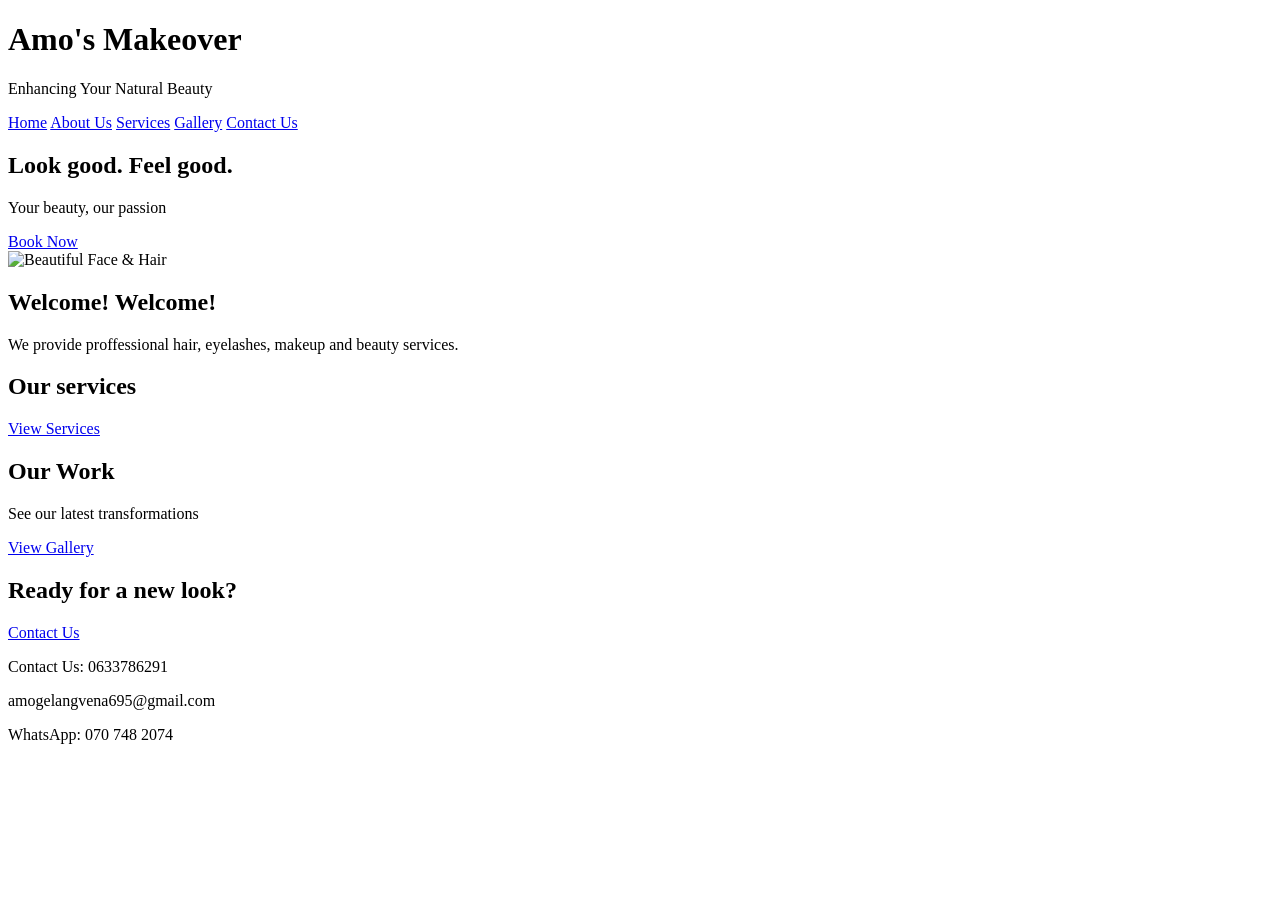
==== index.html @ 879f812f "Add files via upload" ====
<!DOCTYPE html>
<html lang="en">
<head>
    <meta charset="UTF-8">
    <meta name="viewport" content="width=device-width, initial-scale=1.0">
    <title>Document</title>
</head>
<body>
    <Header>
        <H1>Amo's Makeover</H1>
        <p>Enhancing Your Natural Beauty</p>
    </Header>

    <nav>
        <a href="index.html">Home</a>
        <a href="about.html">About Us</a>
        <a href="services.html">Services</a>
        <a href="gallery.html">Gallery</a>
        <a href="contact.html">Contact Us</a>
    </nav>

    <main>
        <section>
            <h2>Look good. Feel good.</h2>
            <p>Your beauty, our passion</p>
            <!-- What comes underneath this comment is a CTA Button -->
             <a href="Contact">Book Now</a>
        </section>

        <section>
            <img src="img/MakeUp_1.jpeg" alt="Beautiful Face & Hair" width="900" height="800">
            <h2>Welcome! Welcome!</h2>
            <p>We provide proffessional hair, eyelashes, makeup and beauty services.</p>
        </section>

        <section>
            <h2>Our services</h2>
            <a href="Services">View Services</a>
            <!-- This is also a CTA Button -->
        </section>

        <section>
            <h2>Our Work</h2>
            <p>See our latest transformations</p>
            <a href="Gallery">View Gallery</a>
        </section>

        <section>
            <h2>Ready for a new look?</h2>
            <a href="Contact">Contact Us</a>
        </section>
    </main>

    <footer>
        <p>Contact Us: 0633786291</p>
        <p>amogelangvena695@gmail.com</p>
        <p>WhatsApp: 070 748 2074</p>
        <!-- Add in social media icons later -->
         <!-- Add Copyright -->
    </footer>

</body>
</html>
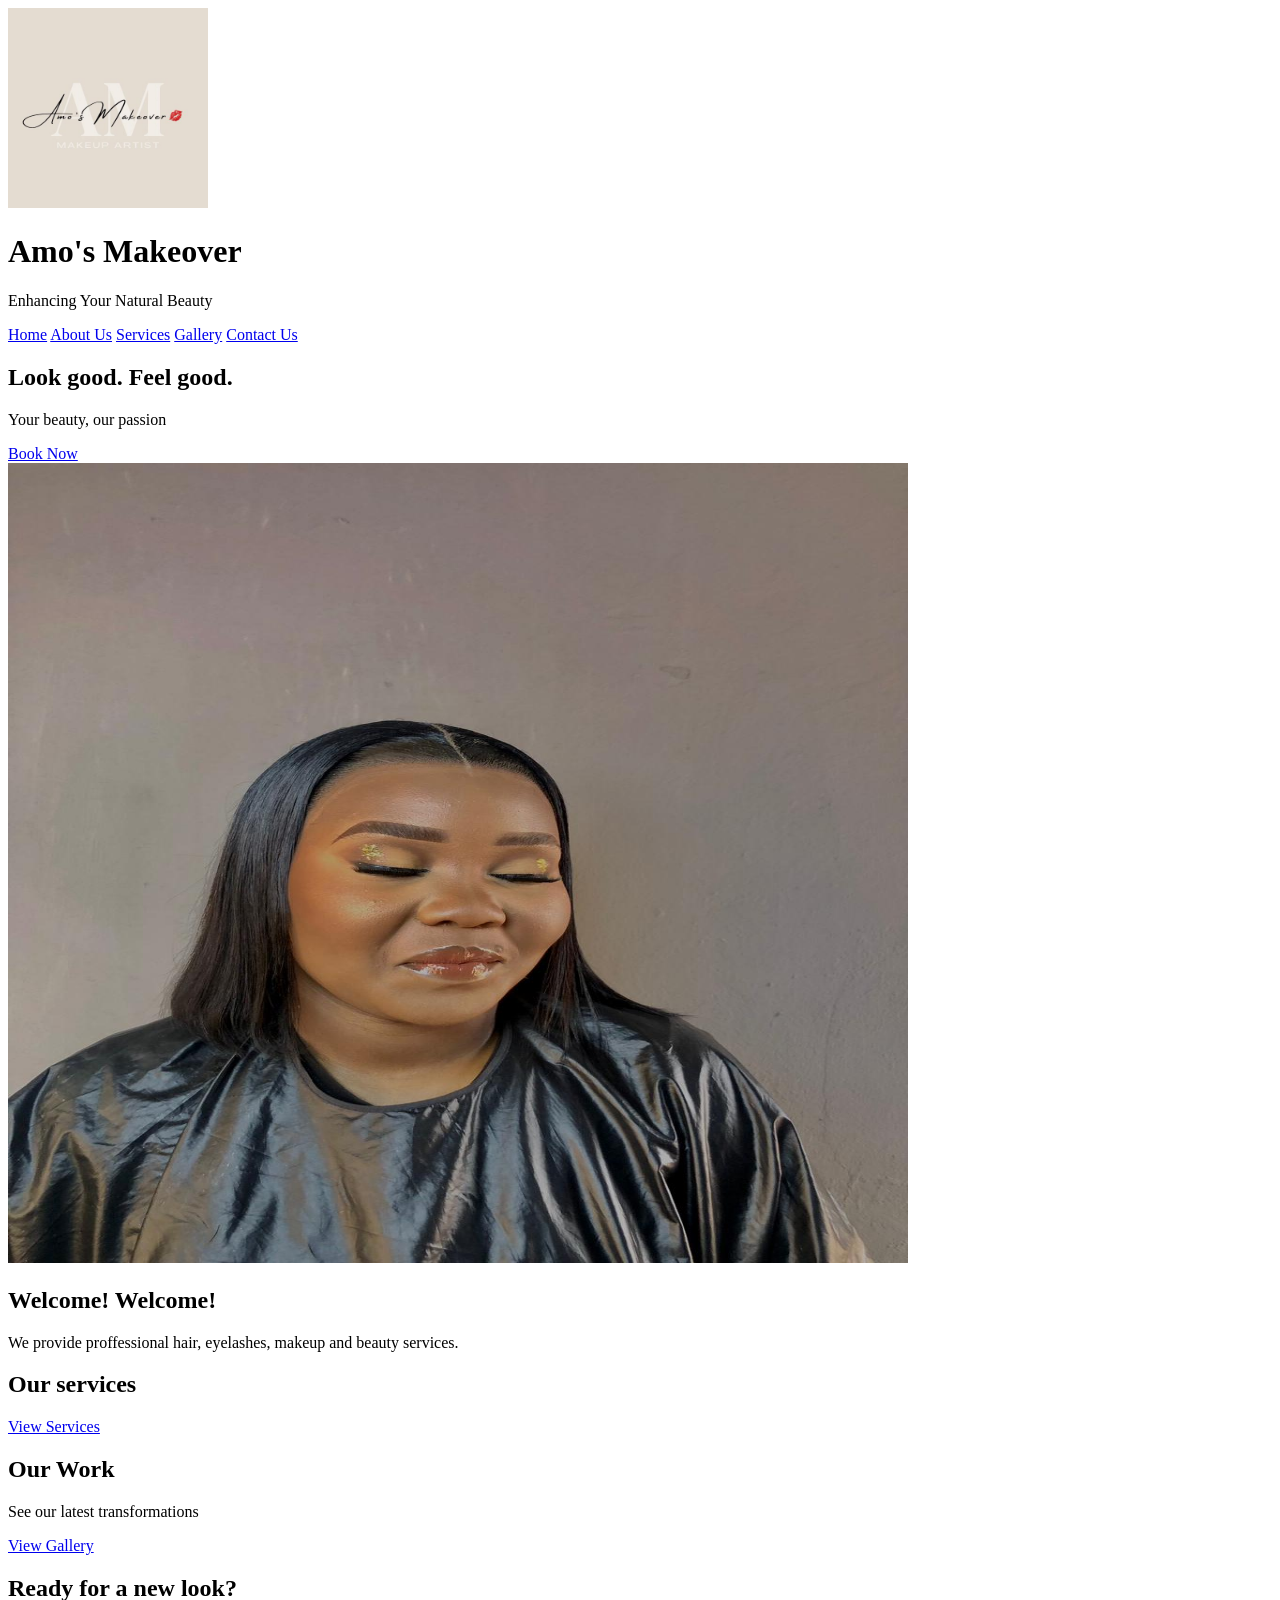
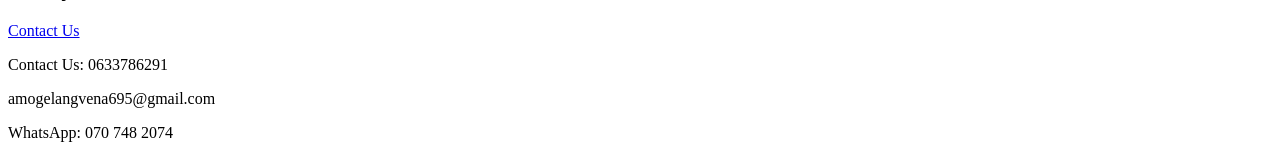
==== commit 8ffb71a6: "update" ====
--- a/index.html
+++ b/index.html
@@ -7,6 +7,7 @@
 </head>
 <body>
     <Header>
+      <img src="img/Business_Logo.jpeg" width="200" height="200">  
         <H1>Amo's Makeover</H1>
         <p>Enhancing Your Natural Beauty</p>
     </Header>
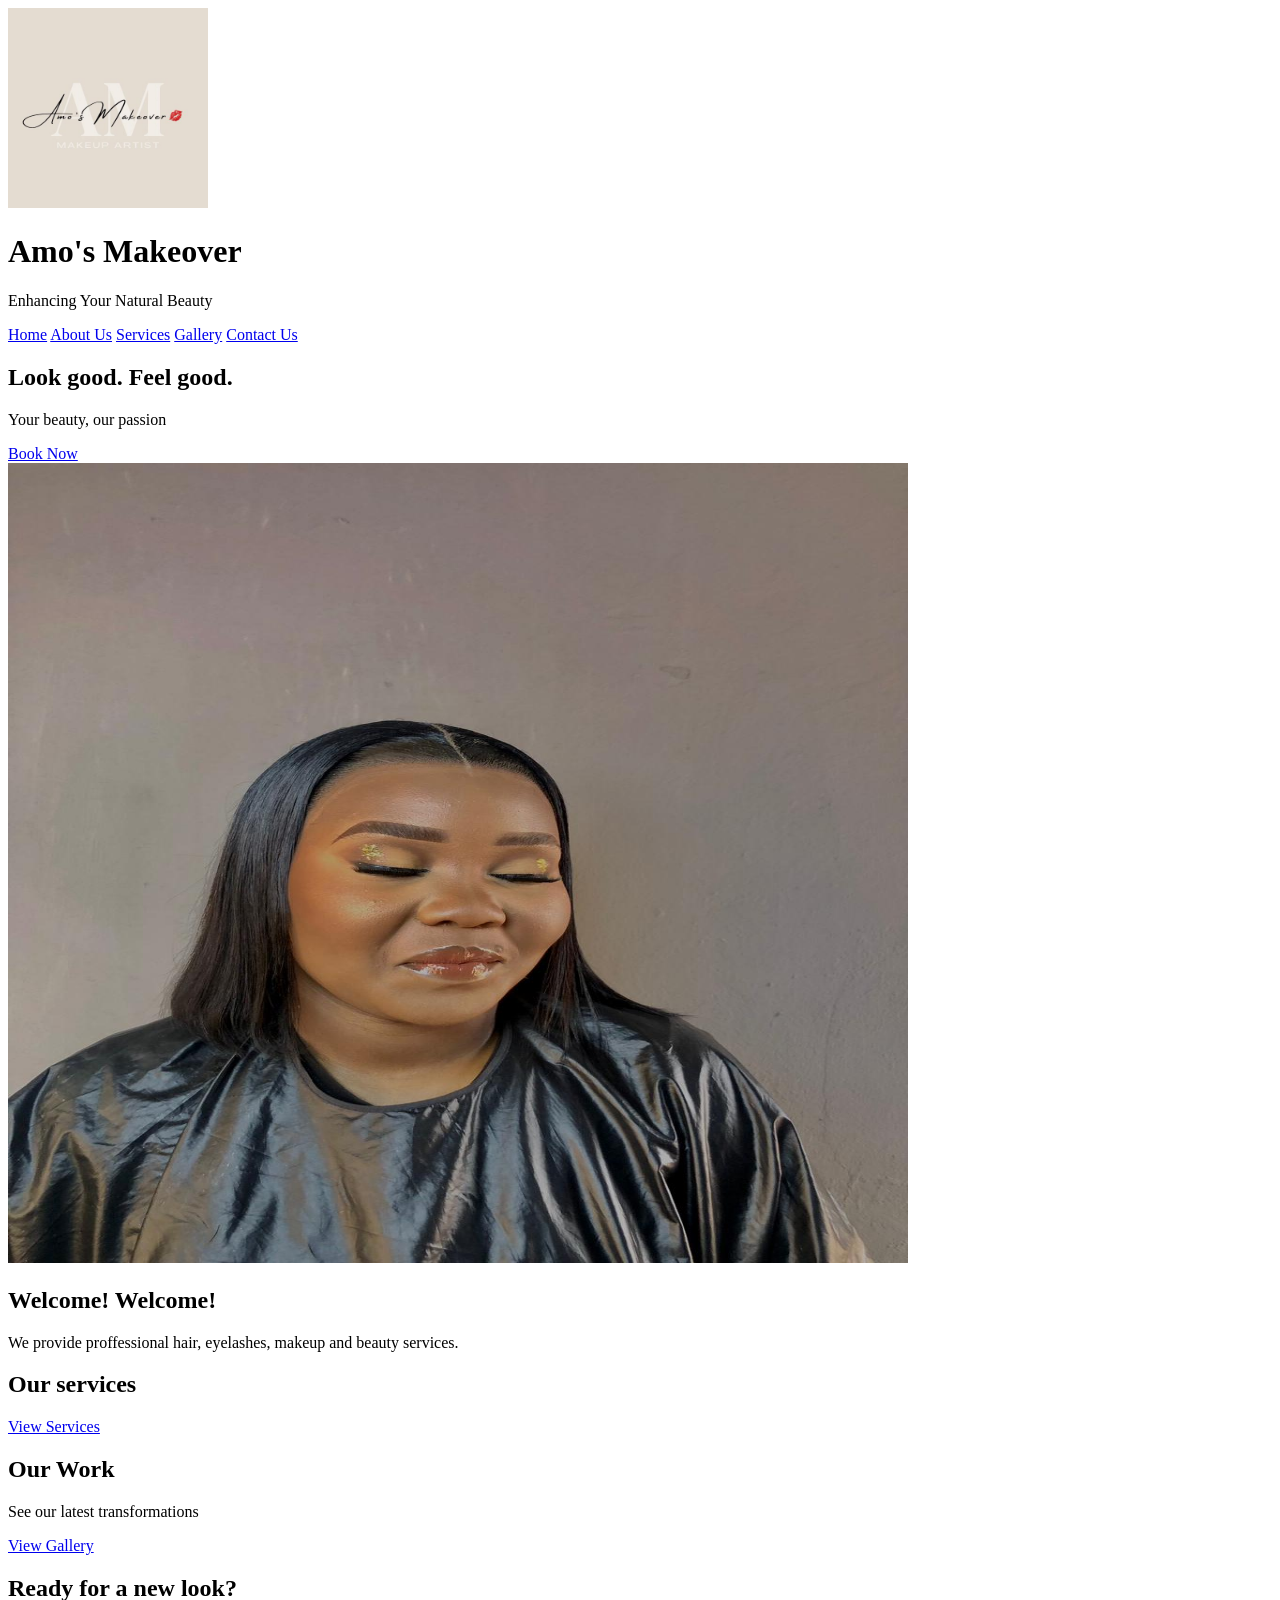
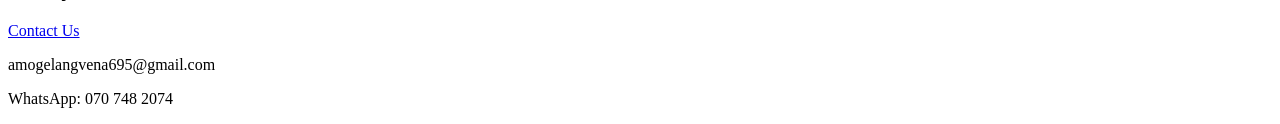
==== commit 746ddb13: "update" ====
--- a/index.html
+++ b/index.html
@@ -3,15 +3,21 @@
 <head>
     <meta charset="UTF-8">
     <meta name="viewport" content="width=device-width, initial-scale=1.0">
-    <title>Document</title>
+    <title>Amo's Makeover| Beauty Salon Johannesburg</title>
+    <meta name="description" content="Professional beauty salon in Johannesburg offering hair installations, makeup services, eyelash extensions and beauty treatment.">
+    <meta name="keywords" content="beauty salon, makeup artist, hair installation, eyelashes, Johannesburg, Amo's Makeover">
+
+<link rel="stylesheet" href="style.css">
+
 </head>
 <body>
+    <!--Homepage Header-->
     <Header>
       <img src="img/Business_Logo.jpeg" width="200" height="200">  
         <H1>Amo's Makeover</H1>
         <p>Enhancing Your Natural Beauty</p>
     </Header>
-
+<!--Website navigation-->
     <nav>
         <a href="index.html">Home</a>
         <a href="about.html">About Us</a>
@@ -19,7 +25,7 @@
         <a href="gallery.html">Gallery</a>
         <a href="contact.html">Contact Us</a>
     </nav>
-
+<!--Main homepage content-->
     <main>
         <section>
             <h2>Look good. Feel good.</h2>
@@ -27,33 +33,32 @@
             <!-- What comes underneath this comment is a CTA Button -->
              <a href="Contact">Book Now</a>
         </section>
-
+<!--Welcome section-->
         <section>
             <img src="img/MakeUp_1.jpeg" alt="Beautiful Face & Hair" width="900" height="800">
             <h2>Welcome! Welcome!</h2>
             <p>We provide proffessional hair, eyelashes, makeup and beauty services.</p>
         </section>
-
+<!--Service preview-->
         <section>
             <h2>Our services</h2>
             <a href="Services">View Services</a>
             <!-- This is also a CTA Button -->
         </section>
-
+<!--Gallery preview-->
         <section>
             <h2>Our Work</h2>
             <p>See our latest transformations</p>
             <a href="Gallery">View Gallery</a>
         </section>
-
+<!--Contact section-->
         <section>
             <h2>Ready for a new look?</h2>
             <a href="Contact">Contact Us</a>
         </section>
     </main>
-
+    <!--Footer information-->
     <footer>
-        <p>Contact Us: 0633786291</p>
         <p>amogelangvena695@gmail.com</p>
         <p>WhatsApp: 070 748 2074</p>
         <!-- Add in social media icons later -->
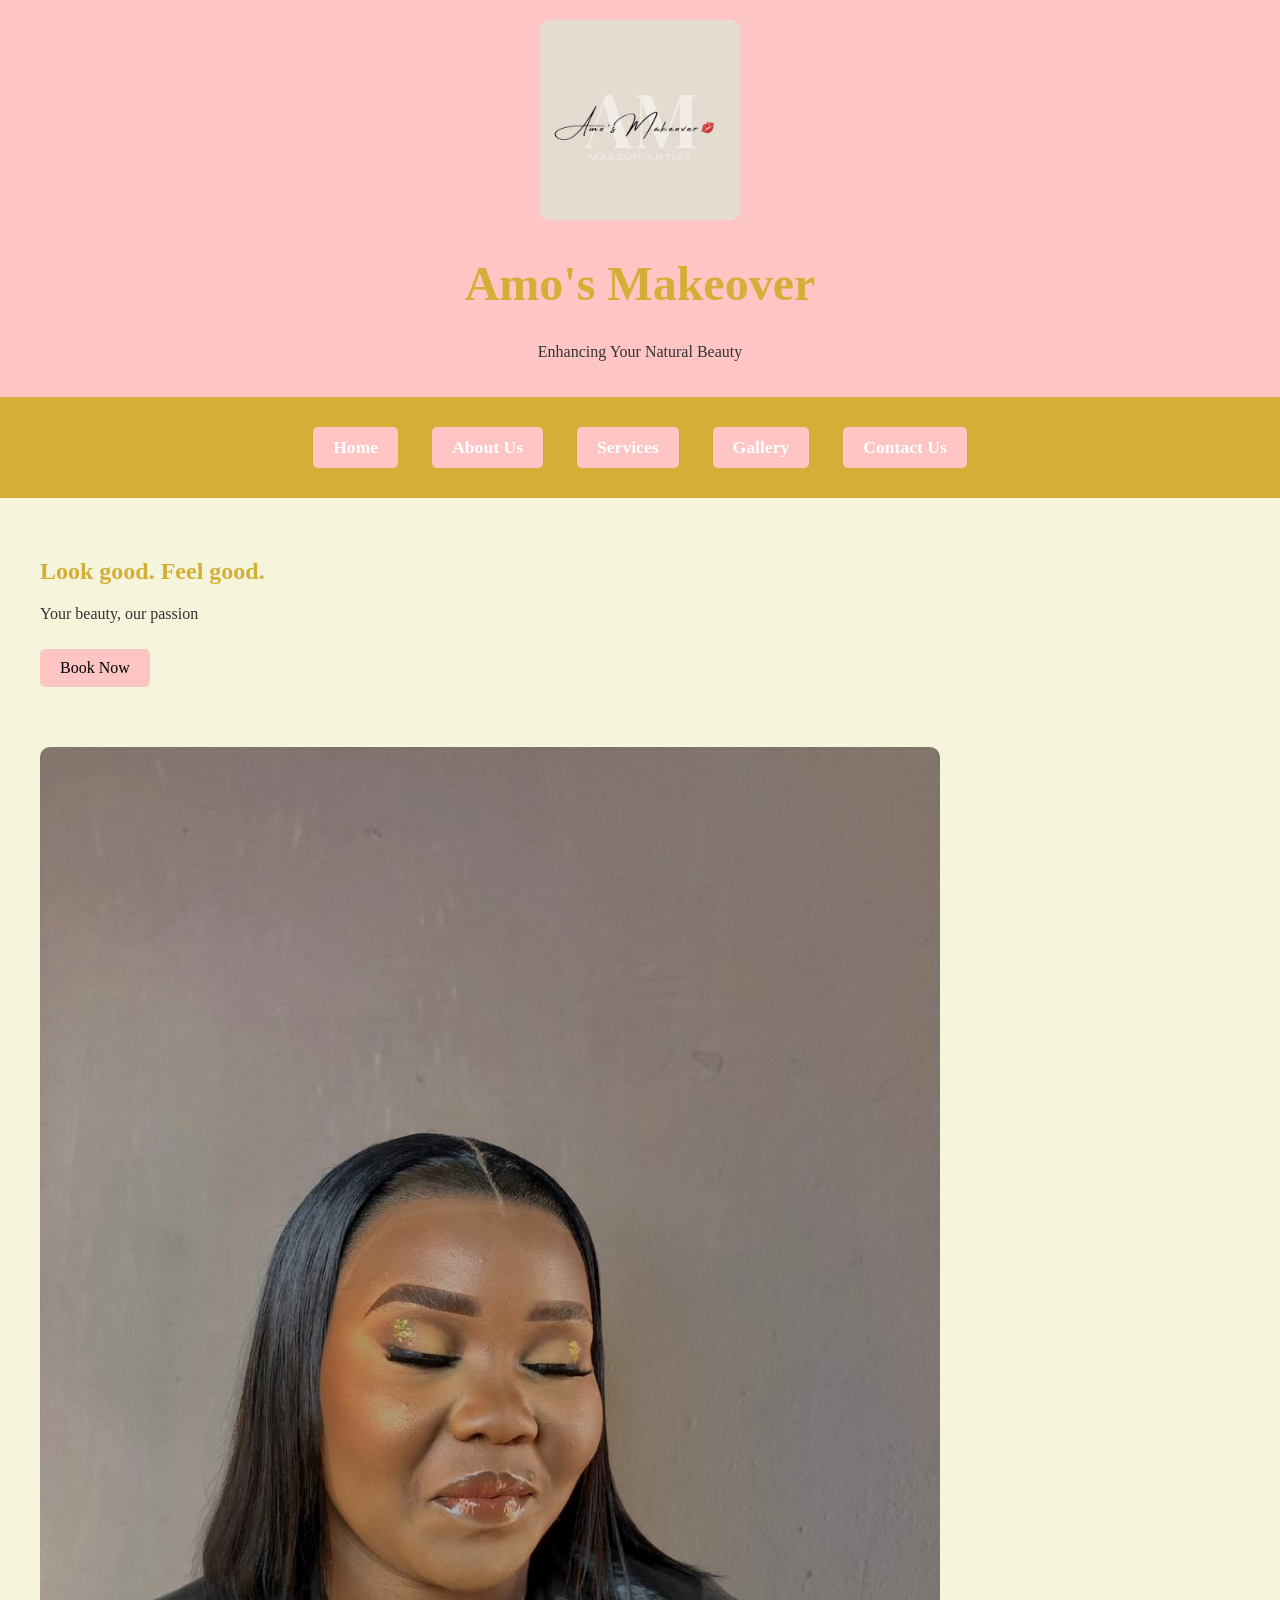
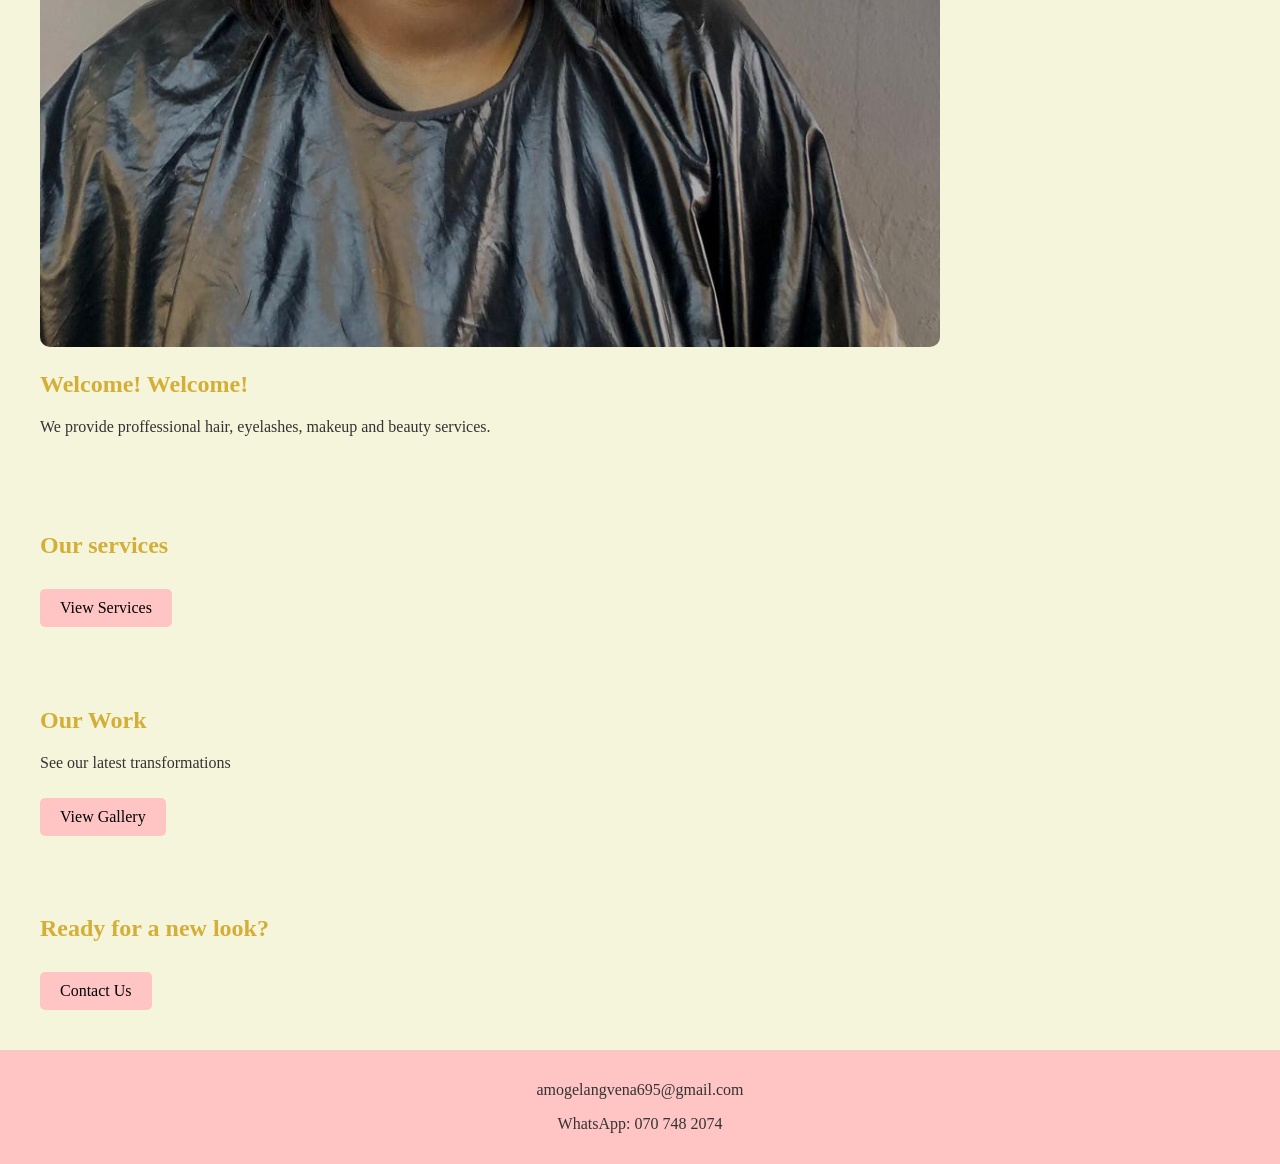
==== commit 8e0ef2ff: "update" ====
--- a/index.html
+++ b/index.html
@@ -7,7 +7,7 @@
     <meta name="description" content="Professional beauty salon in Johannesburg offering hair installations, makeup services, eyelash extensions and beauty treatment.">
     <meta name="keywords" content="beauty salon, makeup artist, hair installation, eyelashes, Johannesburg, Amo's Makeover">
 
-<link rel="stylesheet" href="style.css">
+<link rel="stylesheet" href="css/style.css">
 
 </head>
 <body>
@@ -65,5 +65,7 @@
          <!-- Add Copyright -->
     </footer>
 
+    <script src="script.js"></script>
+
 </body>
 </html>
--- a/css/style.css
+++ b/css/style.css
@@ -0,0 +1,155 @@
+/*Import Google fonts*/
+@import url('https://fonts.googleapis.com/css2?family=Lora&family=Playfair+Display:wght@600&display=swap');
+/*General page styling*/
+body{
+    background-color: #f5f5dc;
+    font-family: 'Lora', serif;
+    margin: 0;
+    padding: 0;
+    color: #333333;
+}
+/*Header styling*/
+header{
+    background-color: #ffc5c5;
+    text-align: center;
+    padding: 20px;
+}
+/*Main heading*/
+h1{
+    font-family: 'Playfair Display', serif;
+    color: #d4af37;
+    font-size: 3rem;
+}
+/*Section headings*/
+h2,h3{
+    font-family: 'Playfair Display', serif;
+    color: #d4af37;
+}
+/*Navigation bar*/
+nav{
+    background-color: #d4af37;
+    padding: 15px;
+    text-align: center;
+}
+/*Navigation links*/
+nav a{
+    color: white;
+    text-decoration: none;
+    margin: 15px;
+    font-size: 1.1rem;
+    font-weight: bold;
+}
+/*Hover effect for navigation*/
+nav a:hover{
+    color: #ffc5c5;
+}
+/*Main content sections*/
+section{
+    padding: 20px;
+    margin: 20px;
+}
+/*Images*/
+img{
+    max-width: 100%;
+    height: auto;
+    border-radius: 10px;
+}
+/*Buttons and links*/
+a{
+    display: inline-block;
+    background-color: #ffc5c5;
+    color: black;
+    padding: 10px 20px;
+    text-decoration: none;
+    border-radius: 5px;
+    margin-top: 10px;
+}
+/*Hover effect for buttons*/
+a:hover{
+    background-color: #d4af37;
+    color: white;
+}
+/*Form styling*/
+form{
+    background-color: white;
+    padding: 20px;
+    border-radius: 10px;
+}
+/*Input fields*/
+input{
+    width: 80%;
+    padding: 10px;
+    margin-top: 5px;
+}
+/*Button styling*/
+button{
+    background-color: #ffc5c5;
+    color: black;
+    border: none;
+    padding: 10px 20px;
+    border-radius: 5px;
+}
+/*Button hover effect*/
+button:hover{
+    background-color: #d4af37;
+    color: white;
+}
+/*Footer styling*/
+footer{
+    background-color: #ffc5c5;
+    text-align: center;
+    padding: 15px;
+    margin-top: 20px;
+}
+/*Responsive design for smaller screens*/
+@media  screen and (max-width: 768px) {
+    
+    nav a{
+        display: block;
+        margin: 10px 0;
+    }
+
+    h1{
+        font-size: 2rem;
+    }
+
+    section{
+        margin: 10px;
+        padding: 10px;
+    }
+
+    input{
+        width: 100%;
+    }
+
+}
+/* Lightbox Gallery */
+#lightbox{
+    display: none;
+    position: fixed;
+    top: 0;
+    left: 0;
+
+    width: 100%;
+    height: 100%;
+
+    background: rgba(0,0,0,0.9);
+}
+
+#lightboxImg{
+    display: block;
+    margin: auto;
+
+    max-width: 80%;
+    max-height: 80%;
+    margin-top: 50px;
+}
+
+#closeLightbox{
+    color: white;
+    font-size: 40px;
+    cursor: pointer;
+    position: absolute;
+    top: 20px;
+    right: 40px;
+}
